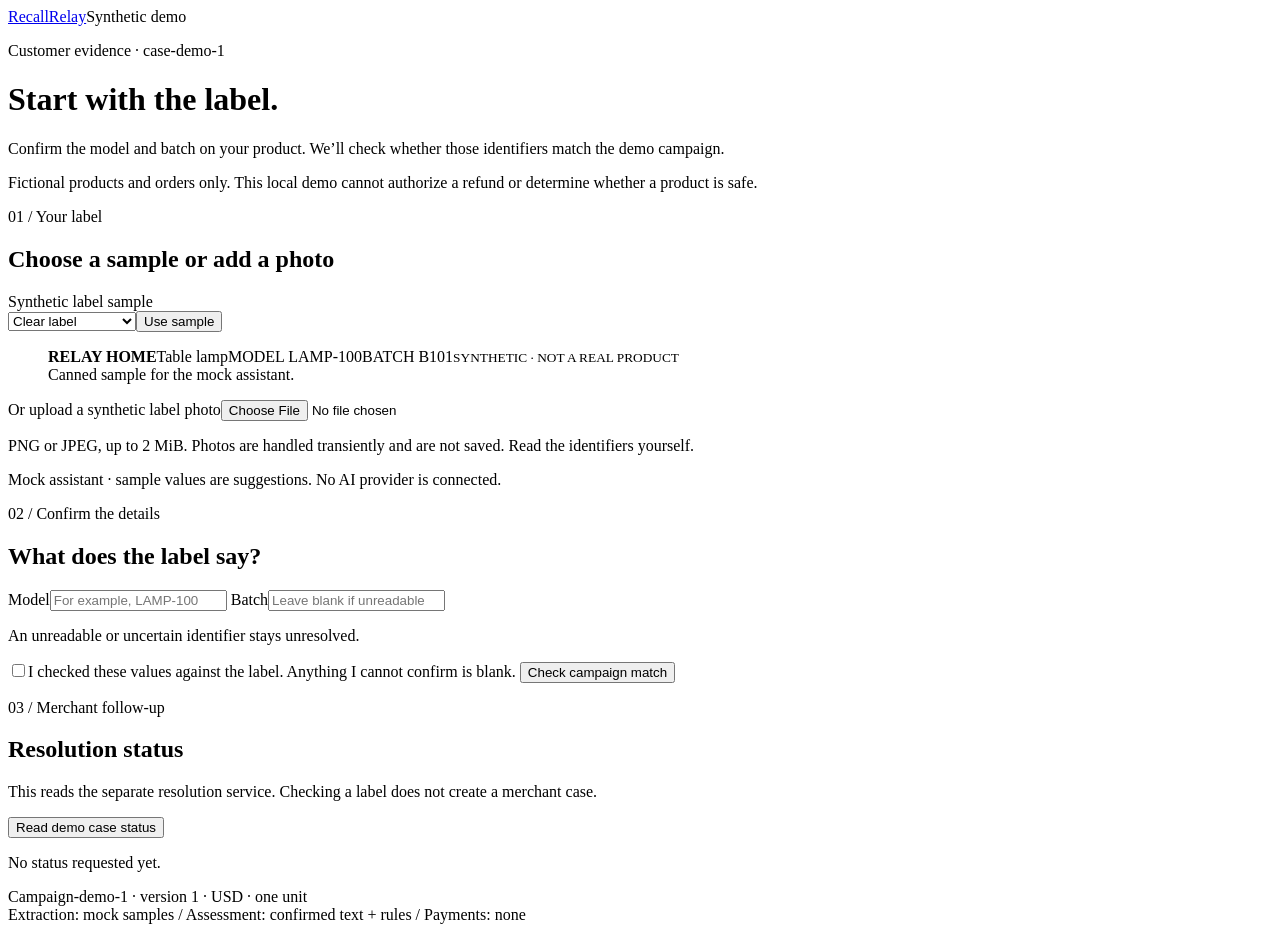
==== evidence/web/index.html @ 1dc31554 "Build customer evidence intake with fixture-based extraction" ====
<!doctype html>
<html lang="en">
<head>
  <meta charset="utf-8">
  <meta name="viewport" content="width=device-width, initial-scale=1">
  <meta name="description" content="RecallRelay synthetic customer evidence demo.">
  <title>Check your label · RecallRelay</title>
  <link rel="stylesheet" href="/style.css">
  <script src="/app.js" defer></script>
</head>
<body>
  <header><a class="brand" href="/">RecallRelay</a><span class="tag">Synthetic demo</span></header>
  <main>
    <div class="intro"><p class="eyebrow">Customer evidence · case-demo-1</p><h1>Start with the label.</h1><p>Confirm the model and batch on your product. We’ll check whether those identifiers match the demo campaign.</p></div>
    <p class="notice">Fictional products and orders only. This local demo cannot authorize a refund or determine whether a product is safe.</p>
    <div class="workspace">
      <section aria-labelledby="label-title">
        <p class="step">01 / Your label</p><h2 id="label-title">Choose a sample or add a photo</h2>
        <label for="sample">Synthetic label sample</label>
        <div class="inline"><select id="sample"><option value="clear">Clear label</option><option value="blurred">Unreadable batch</option><option value="excluded">Excluded batch</option></select><button type="button" id="load-sample" class="secondary">Use sample</button></div>
        <figure id="sample-preview"><div class="label-print"><strong>RELAY HOME</strong><span>Table lamp</span><span id="sample-model">MODEL LAMP-100</span><span id="sample-batch">BATCH B101</span><small>SYNTHETIC · NOT A REAL PRODUCT</small></div><figcaption>Canned sample for the mock assistant.</figcaption></figure>
        <figure id="photo-preview" hidden><img id="photo" alt="Your selected synthetic product label"><figcaption>Local preview only. No OCR is running.</figcaption></figure>
        <label for="upload">Or upload a synthetic label photo</label><input id="upload" type="file" accept="image/png,image/jpeg" aria-describedby="upload-help">
        <p id="upload-help" class="hint">PNG or JPEG, up to 2 MiB. Photos are handled transiently and are not saved. Read the identifiers yourself.</p>
        <button type="button" id="suggest-image" class="secondary" hidden>Suggest from fixture image (mock)</button>
        <p id="fixture-help" class="hint" hidden>Only the 12 repository fixture images are recognized by exact bytes. Other photos use typed entry. No OCR is running.</p>
        <button type="button" id="remove-photo" class="text-button" hidden>Remove photo</button>
        <p id="proposal-note" class="mode-note">Mock assistant · sample values are suggestions. No AI provider is connected.</p>
      </section>
      <section aria-labelledby="confirm-title">
        <p class="step">02 / Confirm the details</p><h2 id="confirm-title">What does the label say?</h2>
        <form id="assessment-form">
          <label for="model">Model</label><input id="model" name="model" maxlength="128" autocomplete="off" placeholder="For example, LAMP-100">
          <label for="batch">Batch</label><input id="batch" name="batch" maxlength="128" autocomplete="off" placeholder="Leave blank if unreadable" aria-describedby="batch-help"><p id="batch-help" class="hint">An unreadable or uncertain identifier stays unresolved.</p>
          <label class="checkbox"><input type="checkbox" id="confirmed" required><span>I checked these values against the label. Anything I cannot confirm is blank.</span></label>
          <button type="submit" id="assess">Check campaign match</button>
        </form>
        <p id="message" role="status" aria-live="polite"></p>
        <section id="result" class="result" tabindex="-1" aria-labelledby="decision" hidden><p id="result-mode" class="eyebrow"></p><h3 id="decision"></h3><p id="reason"></p><p id="clarification" class="clarification" hidden></p><p id="assessment-id" class="hint"></p></section>
      </section>
    </div>
    <section class="status-section" aria-labelledby="status-title"><div><p class="step">03 / Merchant follow-up</p><h2 id="status-title">Resolution status</h2><p>This reads the separate resolution service. Checking a label does not create a merchant case.</p></div><div><button type="button" id="refresh-status" class="secondary">Read demo case status</button><p id="resolution" role="status" aria-live="polite">No status requested yet.</p></div></section>
    <footer>Campaign-demo-1 · version 1 · USD · one unit<br>Extraction: mock samples / Assessment: confirmed text + rules / Payments: none</footer>
  </main>
</body>
</html>
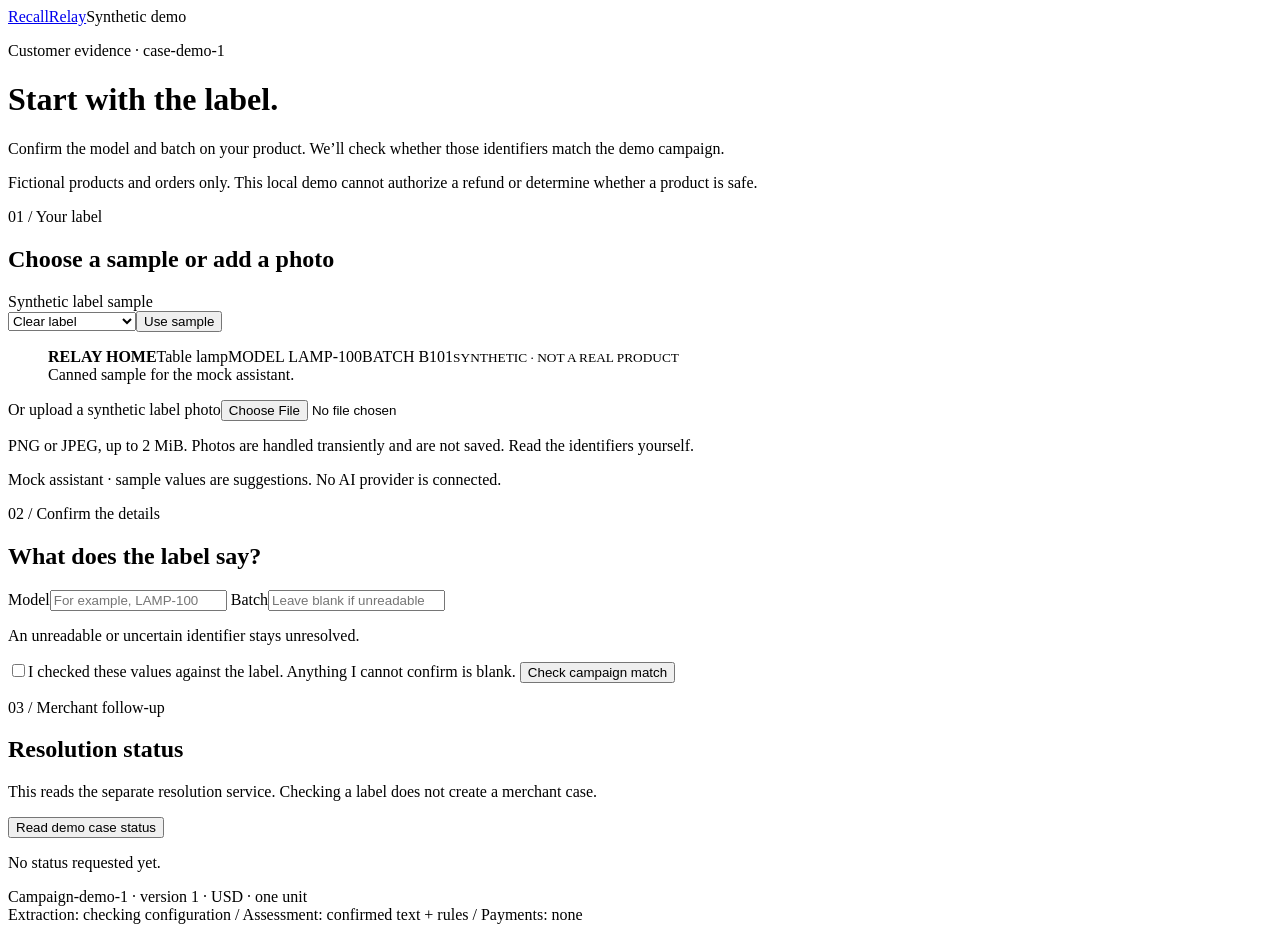
==== commit a8484dd2: "Add OmniRoute image extraction and provider evaluation" ====
--- a/evidence/web/index.html
+++ b/evidence/web/index.html
@@ -19,7 +19,7 @@
         <label for="sample">Synthetic label sample</label>
         <div class="inline"><select id="sample"><option value="clear">Clear label</option><option value="blurred">Unreadable batch</option><option value="excluded">Excluded batch</option></select><button type="button" id="load-sample" class="secondary">Use sample</button></div>
         <figure id="sample-preview"><div class="label-print"><strong>RELAY HOME</strong><span>Table lamp</span><span id="sample-model">MODEL LAMP-100</span><span id="sample-batch">BATCH B101</span><small>SYNTHETIC · NOT A REAL PRODUCT</small></div><figcaption>Canned sample for the mock assistant.</figcaption></figure>
-        <figure id="photo-preview" hidden><img id="photo" alt="Your selected synthetic product label"><figcaption>Local preview only. No OCR is running.</figcaption></figure>
+        <figure id="photo-preview" hidden><img id="photo" alt="Your selected synthetic product label"><figcaption id="photo-caption">Local preview. No extraction is running.</figcaption></figure>
         <label for="upload">Or upload a synthetic label photo</label><input id="upload" type="file" accept="image/png,image/jpeg" aria-describedby="upload-help">
         <p id="upload-help" class="hint">PNG or JPEG, up to 2 MiB. Photos are handled transiently and are not saved. Read the identifiers yourself.</p>
         <button type="button" id="suggest-image" class="secondary" hidden>Suggest from fixture image (mock)</button>
@@ -40,7 +40,7 @@
       </section>
     </div>
     <section class="status-section" aria-labelledby="status-title"><div><p class="step">03 / Merchant follow-up</p><h2 id="status-title">Resolution status</h2><p>This reads the separate resolution service. Checking a label does not create a merchant case.</p></div><div><button type="button" id="refresh-status" class="secondary">Read demo case status</button><p id="resolution" role="status" aria-live="polite">No status requested yet.</p></div></section>
-    <footer>Campaign-demo-1 · version 1 · USD · one unit<br>Extraction: mock samples / Assessment: confirmed text + rules / Payments: none</footer>
+    <footer>Campaign-demo-1 · version 1 · USD · one unit<br><span id="extraction-status">Extraction: checking configuration</span> / Assessment: confirmed text + rules / Payments: none</footer>
   </main>
 </body>
 </html>
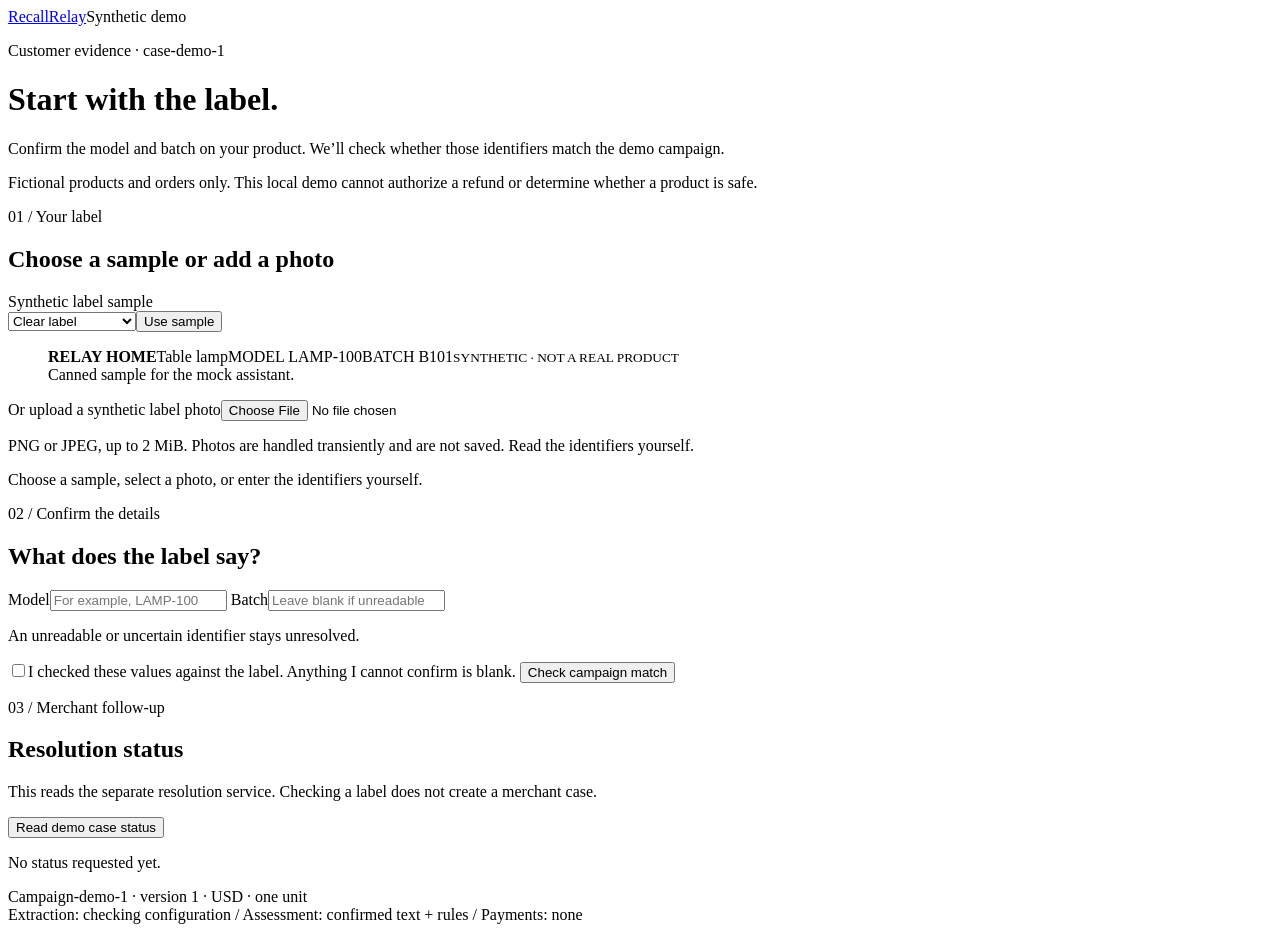
==== commit ef8d93e1: "Validate evidence HTTP boundaries and fix UI state races" ====
--- a/evidence/web/index.html
+++ b/evidence/web/index.html
@@ -22,10 +22,10 @@
         <figure id="photo-preview" hidden><img id="photo" alt="Your selected synthetic product label"><figcaption id="photo-caption">Local preview. No extraction is running.</figcaption></figure>
         <label for="upload">Or upload a synthetic label photo</label><input id="upload" type="file" accept="image/png,image/jpeg" aria-describedby="upload-help">
         <p id="upload-help" class="hint">PNG or JPEG, up to 2 MiB. Photos are handled transiently and are not saved. Read the identifiers yourself.</p>
-        <button type="button" id="suggest-image" class="secondary" hidden>Suggest from fixture image (mock)</button>
+        <button type="button" id="suggest-image" class="secondary" hidden disabled>Suggest from fixture image (mock)</button>
         <p id="fixture-help" class="hint" hidden>Only the 12 repository fixture images are recognized by exact bytes. Other photos use typed entry. No OCR is running.</p>
         <button type="button" id="remove-photo" class="text-button" hidden>Remove photo</button>
-        <p id="proposal-note" class="mode-note">Mock assistant · sample values are suggestions. No AI provider is connected.</p>
+        <p id="proposal-note" class="mode-note">Choose a sample, select a photo, or enter the identifiers yourself.</p>
       </section>
       <section aria-labelledby="confirm-title">
         <p class="step">02 / Confirm the details</p><h2 id="confirm-title">What does the label say?</h2>
